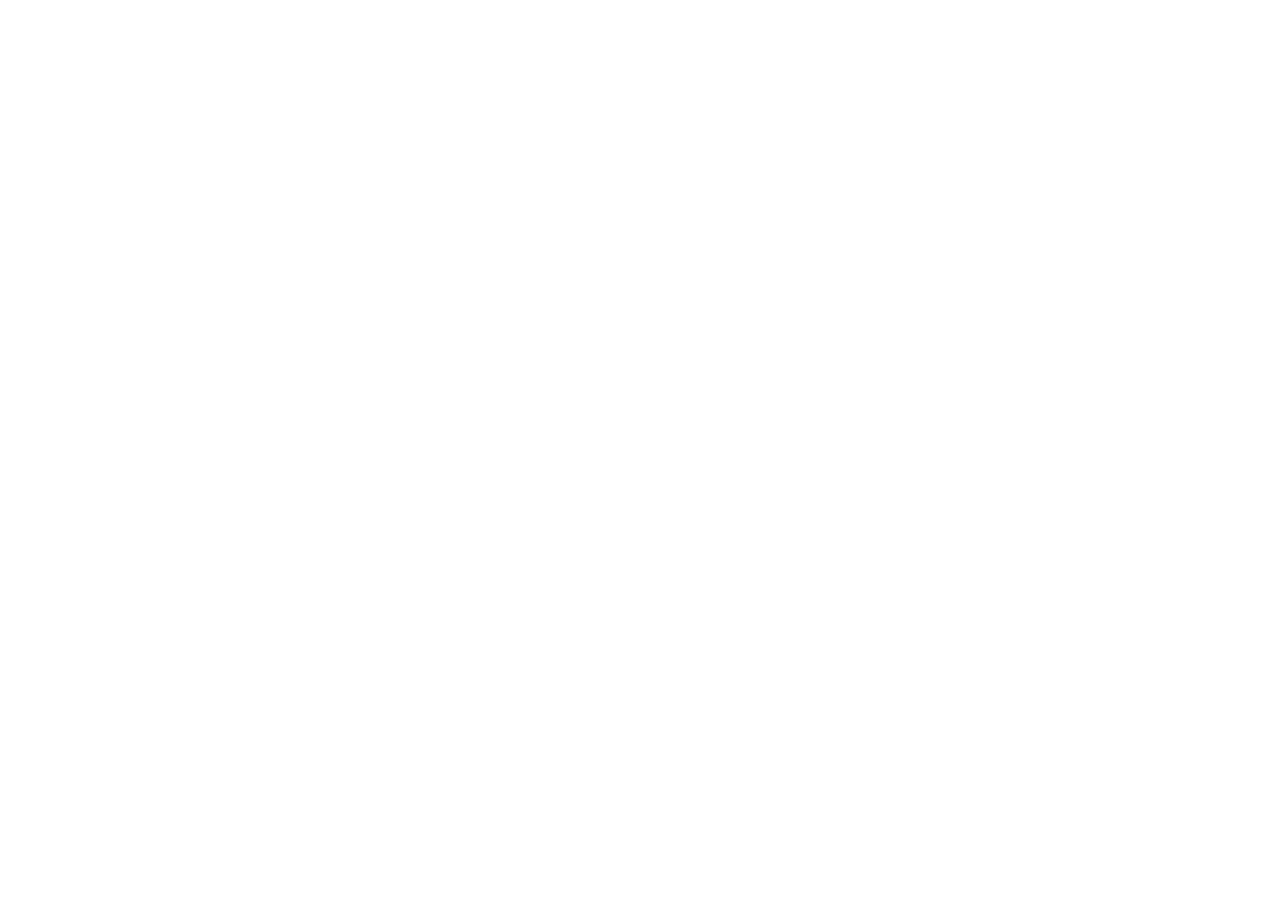
==== index.html @ a601dfd7 "completes 2 steps" ====
<!DOCTYPE html>
<html lang="en">
<head>
    <meta charset="UTF-8">
    <meta name="viewport" content="width=device-width, initial-scale=1.0">
    <title>Document</title>
</head>
<body>
    <script src="app.js"></script>  
</body>
</html>
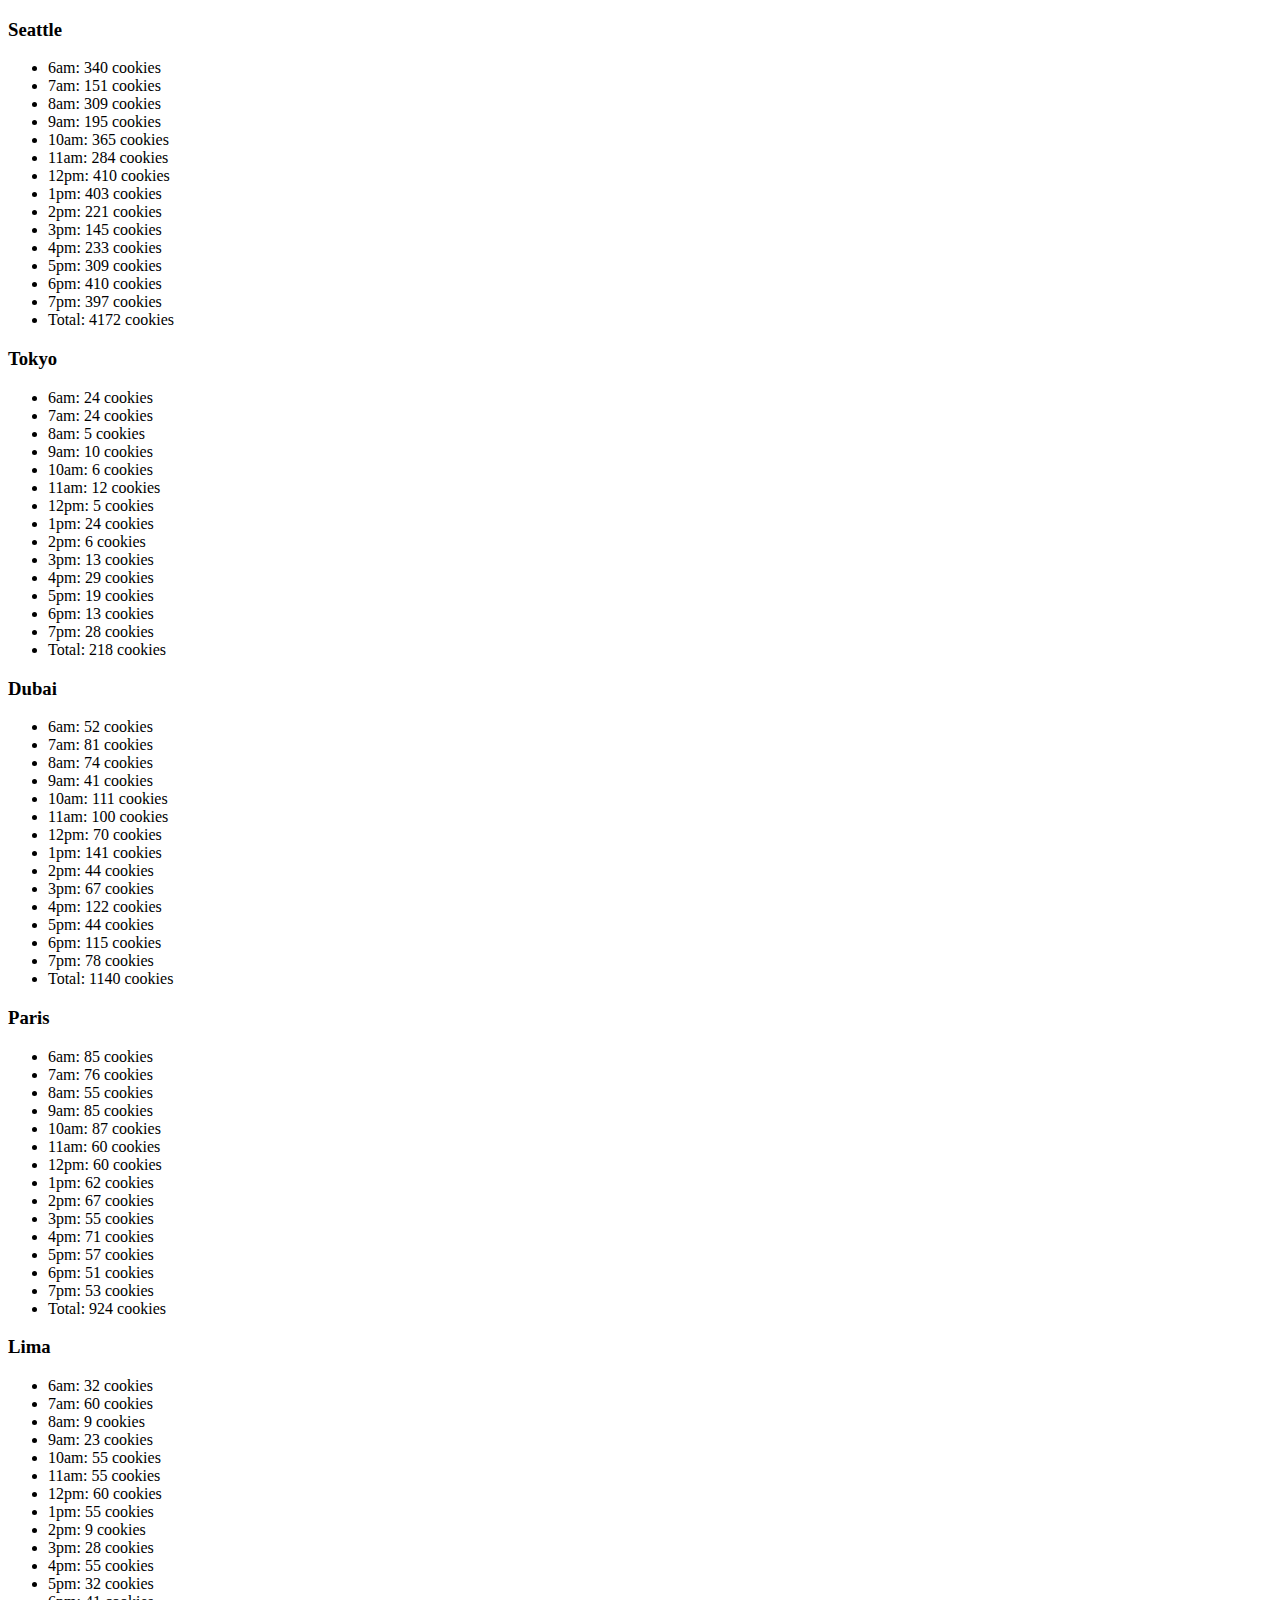
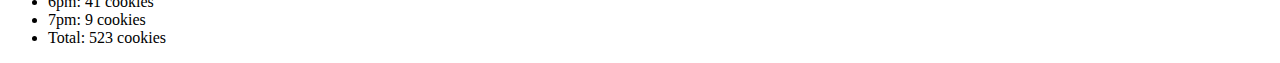
==== commit 59b17576: "made a few changes after review" ====
--- a/index.html
+++ b/index.html
@@ -3,7 +3,7 @@
 <head>
     <meta charset="UTF-8">
     <meta name="viewport" content="width=device-width, initial-scale=1.0">
-    <title>Document</title>
+    <title>Salmon Cookies</title>
 </head>
 <body>
     <script src="app.js"></script>  
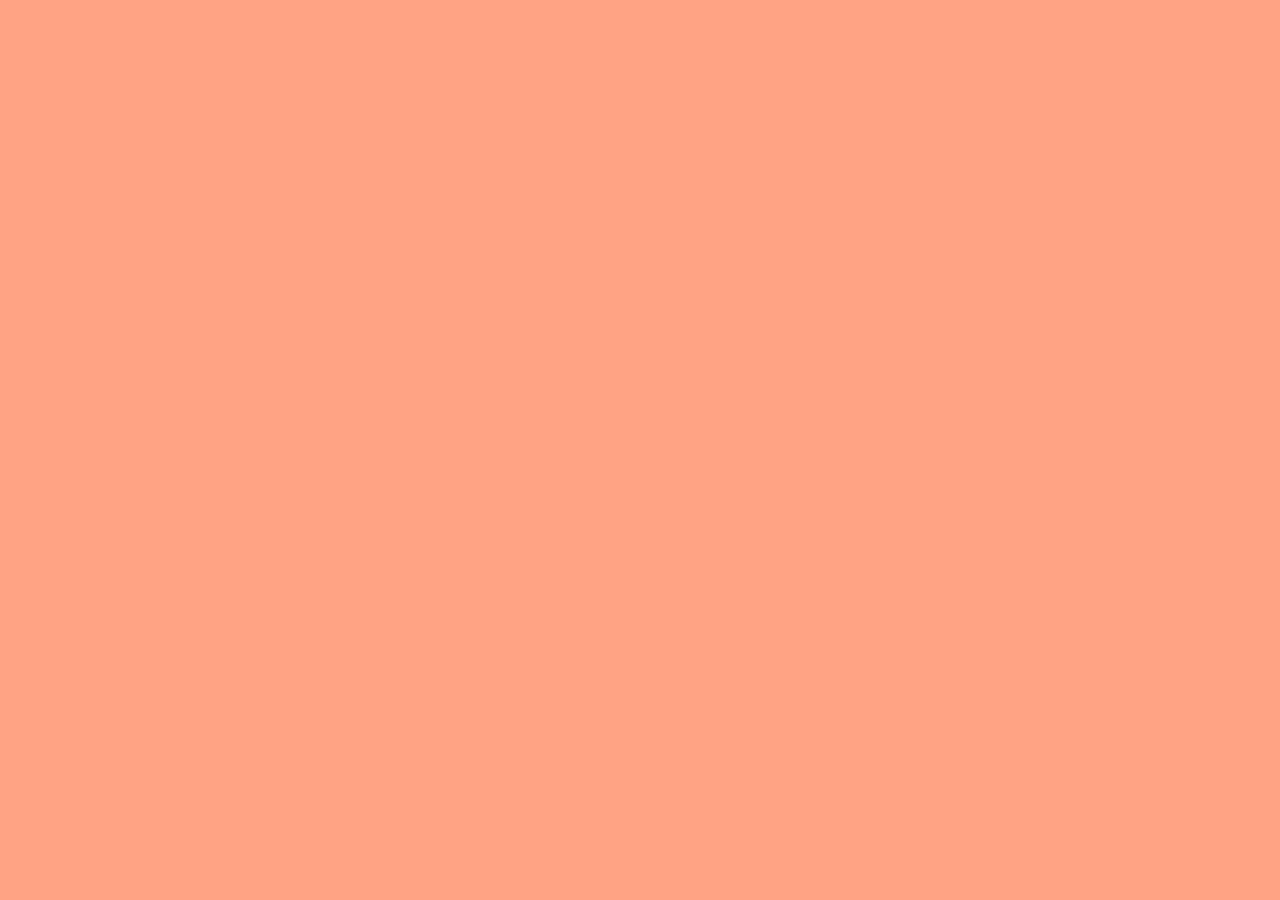
==== commit 96c67cb6: "added css link to index.html" ====
--- a/index.html
+++ b/index.html
@@ -4,6 +4,7 @@
     <meta charset="UTF-8">
     <meta name="viewport" content="width=device-width, initial-scale=1.0">
     <title>Salmon Cookies</title>
+    <link rel="stylesheet" href="style.css">
 </head>
 <body>
     <script src="app.js"></script>  
--- a/style.css
+++ b/style.css
@@ -0,0 +1,40 @@
+h1 {
+    font-family: 'Lato', sans-serif;
+    color: #74BDCB;
+    text-shadow: 1px 1px 2px #FFA384, 0 0 1em black, 0 0 0.2em blue;
+}
+
+h1 {
+    text-align: center;
+}
+
+table {
+    font-family: Arial, Helvetica, sans-serif;
+    text-align: center;
+    background-color: #E7F2F8;;
+    border: thin solid #74BDCB;
+    margin-left: auto;
+    margin-right: auto;
+    margin-top: 20px;
+    
+}
+
+#table-head {
+    background-color:#74BDCB;
+}
+
+#table-body  {
+    background-color:#abe9f5;
+}
+#table-footer {
+    background-color:#74BDCB;
+}
+
+body {
+    background-color: #FFA384;
+    text-align: center;
+}
+
+img {
+    width: 9.5%;
+}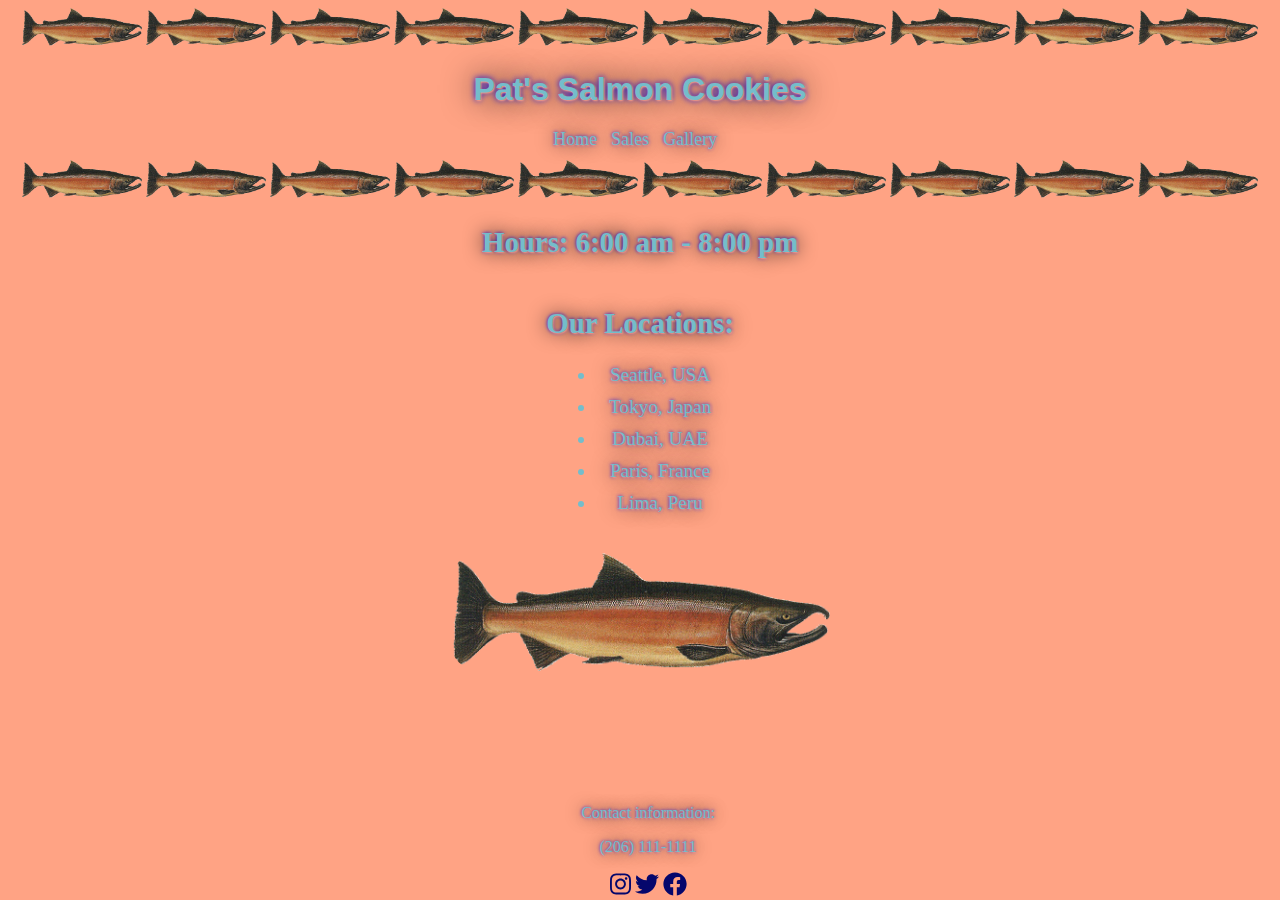
==== commit 4bfb530c: "added lighthouse score" ====
--- a/index.html
+++ b/index.html
@@ -7,6 +7,56 @@
     <link rel="stylesheet" href="style.css">
 </head>
 <body>
+    <header>
+        <img class="front-page" src="salmon.png">
+        <img class="front-page" src="salmon.png">
+        <img class="front-page" src="salmon.png">
+        <img class="front-page" src="salmon.png">
+        <img class="front-page" src="salmon.png">
+        <img class="front-page" src="salmon.png">
+        <img class="front-page" src="salmon.png">
+        <img class="front-page" src="salmon.png">
+        <img class="front-page" src="salmon.png">
+        <img class="front-page" src="salmon.png">
+        <h1>Pat's Salmon Cookies</h1>
+        <div id="links">
+            <a href="index.html">Home</a>
+            <a href="sales.html">Sales</a>
+            <a href="pictures.html">Gallery</a>
+        </div>
+        <img class="front-page" src="salmon.png">
+        <img class="front-page" src="salmon.png">
+        <img class="front-page" src="salmon.png">
+        <img class="front-page" src="salmon.png">
+        <img class="front-page" src="salmon.png">
+        <img class="front-page" src="salmon.png">
+        <img class="front-page" src="salmon.png">
+        <img class="front-page" src="salmon.png">
+        <img class="front-page" src="salmon.png">
+        <img class="front-page" src="salmon.png">
+    <main id="index">
+        <div>
+            <h2>Hours: 6:00 am - 8:00 pm</h2>
+        </div>
+        <div>
+            <h2>Our Locations:</h2>
+            <ul>
+                <li>Seattle, USA</li>
+                <li>Tokyo, Japan</li>
+                <li>Dubai, UAE</li>
+                <li>Paris, France</li>
+                <li>Lima, Peru</li>
+            </ul>
+        </div>
+        <img id="bottom" src="salmon.png">
+    </main>
+    <footer>
+        <p>Contact information:</p>
+        <p>(206) 111-1111</p>
+        <svg xmlns="http://www.w3.org/2000/svg" height="1.5em" viewBox="0 0 448 512"><!--! Font Awesome Free 6.4.0 by @fontawesome - https://fontawesome.com License - https://fontawesome.com/license (Commercial License) Copyright 2023 Fonticons, Inc. --><style>svg{fill:#040532}</style><path d="M224.1 141c-63.6 0-114.9 51.3-114.9 114.9s51.3 114.9 114.9 114.9S339 319.5 339 255.9 287.7 141 224.1 141zm0 189.6c-41.1 0-74.7-33.5-74.7-74.7s33.5-74.7 74.7-74.7 74.7 33.5 74.7 74.7-33.6 74.7-74.7 74.7zm146.4-194.3c0 14.9-12 26.8-26.8 26.8-14.9 0-26.8-12-26.8-26.8s12-26.8 26.8-26.8 26.8 12 26.8 26.8zm76.1 27.2c-1.7-35.9-9.9-67.7-36.2-93.9-26.2-26.2-58-34.4-93.9-36.2-37-2.1-147.9-2.1-184.9 0-35.8 1.7-67.6 9.9-93.9 36.1s-34.4 58-36.2 93.9c-2.1 37-2.1 147.9 0 184.9 1.7 35.9 9.9 67.7 36.2 93.9s58 34.4 93.9 36.2c37 2.1 147.9 2.1 184.9 0 35.9-1.7 67.7-9.9 93.9-36.2 26.2-26.2 34.4-58 36.2-93.9 2.1-37 2.1-147.8 0-184.8zM398.8 388c-7.8 19.6-22.9 34.7-42.6 42.6-29.5 11.7-99.5 9-132.1 9s-102.7 2.6-132.1-9c-19.6-7.8-34.7-22.9-42.6-42.6-11.7-29.5-9-99.5-9-132.1s-2.6-102.7 9-132.1c7.8-19.6 22.9-34.7 42.6-42.6 29.5-11.7 99.5-9 132.1-9s102.7-2.6 132.1 9c19.6 7.8 34.7 22.9 42.6 42.6 11.7 29.5 9 99.5 9 132.1s2.7 102.7-9 132.1z"/></svg>
+        <svg xmlns="http://www.w3.org/2000/svg" height="1.5em" viewBox="0 0 512 512"><!--! Font Awesome Free 6.4.0 by @fontawesome - https://fontawesome.com License - https://fontawesome.com/license (Commercial License) Copyright 2023 Fonticons, Inc. --><style>svg{fill:#040532}</style><path d="M459.37 151.716c.325 4.548.325 9.097.325 13.645 0 138.72-105.583 298.558-298.558 298.558-59.452 0-114.68-17.219-161.137-47.106 8.447.974 16.568 1.299 25.34 1.299 49.055 0 94.213-16.568 130.274-44.832-46.132-.975-84.792-31.188-98.112-72.772 6.498.974 12.995 1.624 19.818 1.624 9.421 0 18.843-1.3 27.614-3.573-48.081-9.747-84.143-51.98-84.143-102.985v-1.299c13.969 7.797 30.214 12.67 47.431 13.319-28.264-18.843-46.781-51.005-46.781-87.391 0-19.492 5.197-37.36 14.294-52.954 51.655 63.675 129.3 105.258 216.365 109.807-1.624-7.797-2.599-15.918-2.599-24.04 0-57.828 46.782-104.934 104.934-104.934 30.213 0 57.502 12.67 76.67 33.137 23.715-4.548 46.456-13.32 66.599-25.34-7.798 24.366-24.366 44.833-46.132 57.827 21.117-2.273 41.584-8.122 60.426-16.243-14.292 20.791-32.161 39.308-52.628 54.253z"/></svg>
+        <svg xmlns="http://www.w3.org/2000/svg" height="1.5em" viewBox="0 0 512 512"><!--! Font Awesome Free 6.4.0 by @fontawesome - https://fontawesome.com License - https://fontawesome.com/license (Commercial License) Copyright 2023 Fonticons, Inc. --><style>svg{fill:#05076c}</style><path d="M504 256C504 119 393 8 256 8S8 119 8 256c0 123.78 90.69 226.38 209.25 245V327.69h-63V256h63v-54.64c0-62.15 37-96.48 93.67-96.48 27.14 0 55.52 4.84 55.52 4.84v61h-31.28c-30.8 0-40.41 19.12-40.41 38.73V256h68.78l-11 71.69h-57.78V501C413.31 482.38 504 379.78 504 256z"/></svg>
+        </footer>
     <script src="app.js"></script>  
 </body>
 </html>--- a/style.css
+++ b/style.css
@@ -6,17 +6,6 @@
 
 h1 {
     text-align: center;
-}
-
-table {
-    font-family: Arial, Helvetica, sans-serif;
-    text-align: center;
-    background-color: #E7F2F8;;
-    border: thin solid #74BDCB;
-    margin-left: auto;
-    margin-right: auto;
-    margin-top: 20px;
-    
 }
 
 #table-head {
@@ -35,6 +24,61 @@
     text-align: center;
 }
 
-img {
+main {
+    display: flex;
+    flex-direction: column;
+    align-items: center;
+    font-size: larger;
+}
+
+#index {
+    color: #74BDCB;
+    text-shadow: 1px 1px 2px #FFA384, 0 0 1em black, 0 0 0.2em blue;
+}
+
+main img {
+    border-radius: 30px;
+    width: 30%;
+    margin: 10px;;
+}
+
+.front-page {
     width: 9.5%;
+}
+
+a {
+text-decoration: none;
+color: #74BDCB;
+text-shadow: 1px 1px 2px #FFA384, 0 0 1em black, 0 0 0.2em blue;
+font-size: large;
+margin-right: 10px;
+}
+
+#links {
+    margin-bottom: 10px;
+}
+
+footer {
+    color: #74BDCB;
+    text-shadow: 1px 1px 2px #FFA384, 0 0 1em black, 0 0 0.2em blue;
+    position: absolute;
+    bottom: 0;
+    width: 100%;
+}
+table {
+    font-family: Arial, Helvetica, sans-serif;
+    text-align: center;
+    background-color: #E7F2F8;;
+    border: thin solid #74BDCB;
+    margin-left: auto;
+    margin-right: auto;
+    margin-top: 20px;   
+}
+
+li {
+    margin: 10px;
+}
+
+#bottom {
+    margin-top: 20px;
 }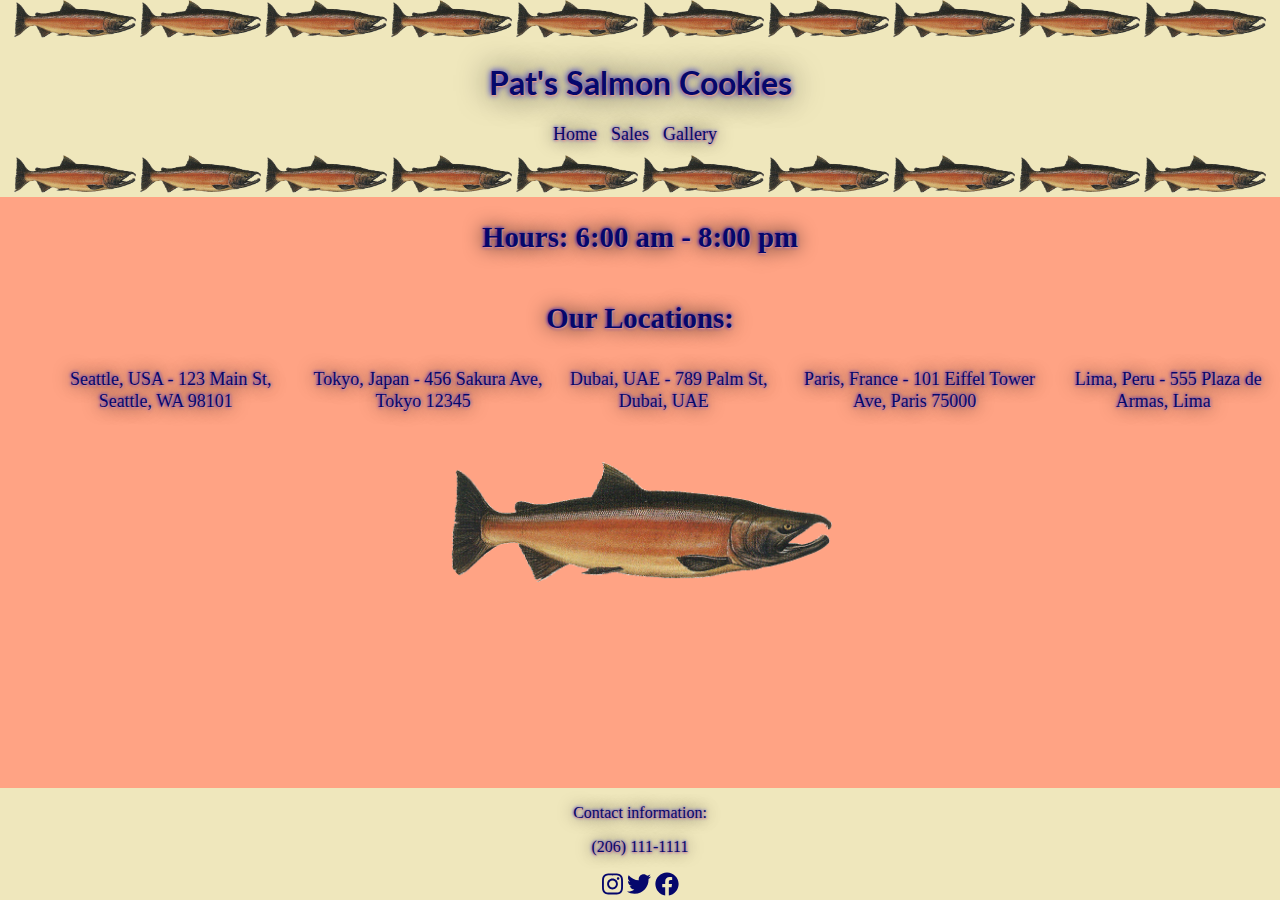
==== commit 6f28127d: "added styling" ====
--- a/index.html
+++ b/index.html
@@ -4,6 +4,9 @@
     <meta charset="UTF-8">
     <meta name="viewport" content="width=device-width, initial-scale=1.0">
     <title>Salmon Cookies</title>
+    <link rel="preconnect" href="https://fonts.googleapis.com">
+    <link rel="preconnect" href="https://fonts.gstatic.com" crossorigin>
+    <link href="https://fonts.googleapis.com/css2?family=Lato:wght@300;700&display=swap" rel="stylesheet">
     <link rel="stylesheet" href="style.css">
 </head>
 <body>
@@ -34,6 +37,7 @@
         <img class="front-page" src="salmon.png">
         <img class="front-page" src="salmon.png">
         <img class="front-page" src="salmon.png">
+    </header>   
     <main id="index">
         <div>
             <h2>Hours: 6:00 am - 8:00 pm</h2>
@@ -41,11 +45,11 @@
         <div>
             <h2>Our Locations:</h2>
             <ul>
-                <li>Seattle, USA</li>
-                <li>Tokyo, Japan</li>
-                <li>Dubai, UAE</li>
-                <li>Paris, France</li>
-                <li>Lima, Peru</li>
+                <li><a href="#seattle">Seattle, USA - 123 Main St, Seattle, WA 98101</a></li>
+                <li><a href="#tokyo">Tokyo, Japan - 456 Sakura Ave, Tokyo 12345</a></li>
+                <li><a href="#dubai">Dubai, UAE - 789 Palm St, Dubai, UAE</a></li>
+                <li><a href="#paris">Paris, France - 101 Eiffel Tower Ave, Paris 75000</a></li>
+                <li><a href="#lima">Lima, Peru - 555 Plaza de Armas, Lima</a></li>
             </ul>
         </div>
         <img id="bottom" src="salmon.png">
--- a/style.css
+++ b/style.css
@@ -1,6 +1,6 @@
 h1 {
     font-family: 'Lato', sans-serif;
-    color: #74BDCB;
+    color: #05076c;
     text-shadow: 1px 1px 2px #FFA384, 0 0 1em black, 0 0 0.2em blue;
 }
 
@@ -22,6 +22,8 @@
 body {
     background-color: #FFA384;
     text-align: center;
+    margin: 0;
+    padding: 0;
 }
 
 main {
@@ -32,7 +34,7 @@
 }
 
 #index {
-    color: #74BDCB;
+    color: #05076c;
     text-shadow: 1px 1px 2px #FFA384, 0 0 1em black, 0 0 0.2em blue;
 }
 
@@ -48,7 +50,7 @@
 
 a {
 text-decoration: none;
-color: #74BDCB;
+color: #05076c;
 text-shadow: 1px 1px 2px #FFA384, 0 0 1em black, 0 0 0.2em blue;
 font-size: large;
 margin-right: 10px;
@@ -59,12 +61,14 @@
 }
 
 footer {
-    color: #74BDCB;
+    color: #05076c;
     text-shadow: 1px 1px 2px #FFA384, 0 0 1em black, 0 0 0.2em blue;
     position: absolute;
     bottom: 0;
     width: 100%;
+    background-color: #EFE7BC;
 }
+
 table {
     font-family: Arial, Helvetica, sans-serif;
     text-align: center;
@@ -81,4 +85,58 @@
 
 #bottom {
     margin-top: 20px;
+}
+
+#stand-form {
+    margin-top: 10px;
+    display: flex;
+    justify-content:flex-start;
+    color: rgb(106, 67, 67);
+    font-family: Georgia, 'Times New Roman', Times, serif;
+}
+
+legend {
+    color: rgb(106, 67, 67);
+    text-shadow: 1px 1px 2px #FFA384, 0 0 1em black, 0 0 0.2em rgb(9, 9, 32);
+}
+
+button {
+    background-color: #FFA384;
+    color: rgb(106, 67, 67);
+    }
+
+button:hover {
+    background-color: #74BDCB;
+    color: rgb(106, 67, 67);
+    transition: background-color 350ms ease;
+}
+
+fieldset {
+   background-color: #EFE7BC;
+   
+}
+
+input {
+    display: flex;
+    flex-direction: column;
+    background-color: #FFA384;
+    color:rgb(106, 67, 67);
+    width: 100%;
+}
+
+label {
+    display: flex;
+    flex-direction: column;
+    align-items: flex-start;
+}
+
+
+header {
+    background-color: #EFE7BC;
+    width: 100%;
+}
+
+ul {
+    display: flex;
+    list-style:none;
 }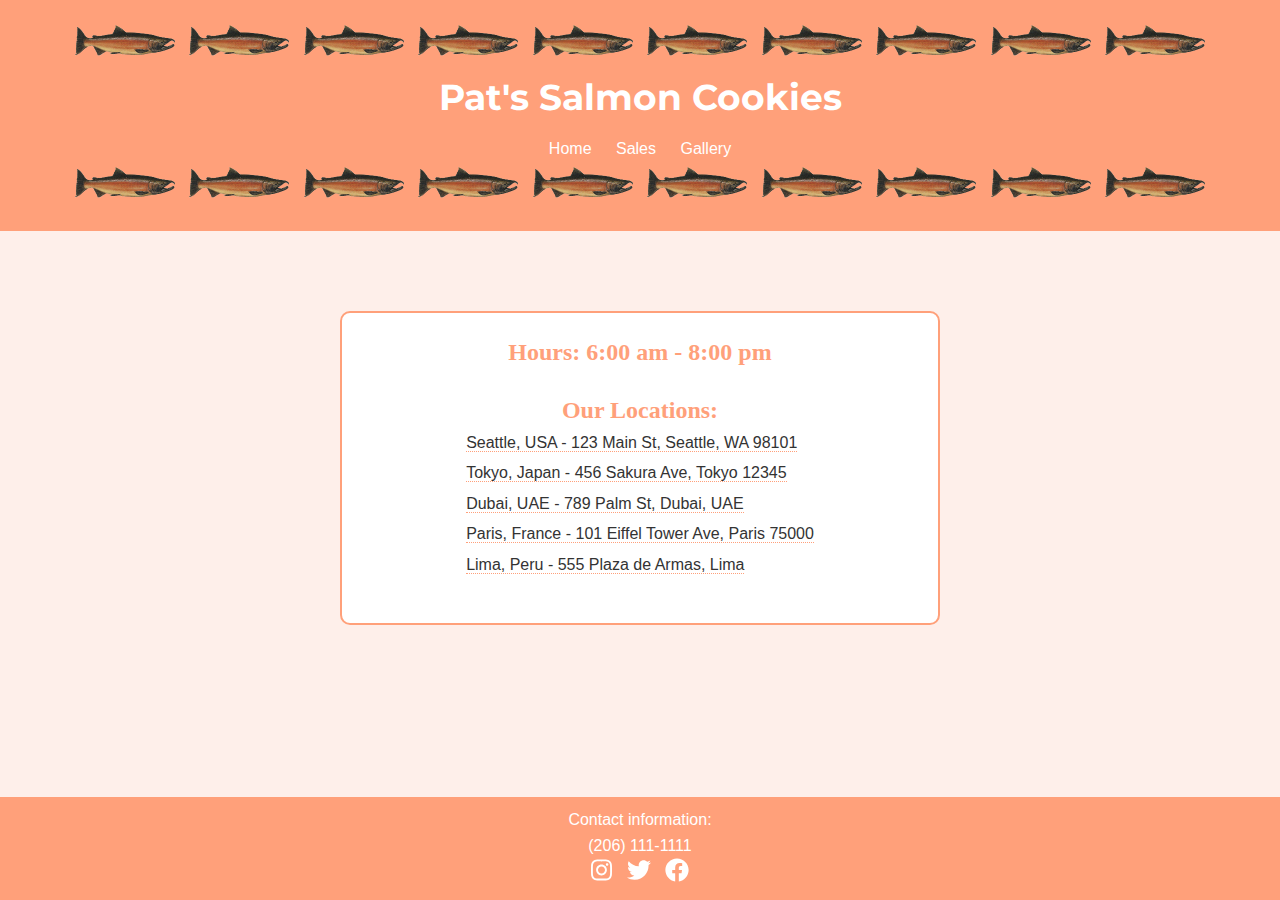
==== commit db4fba34: "changed css" ====
--- a/index.html
+++ b/index.html
@@ -4,9 +4,7 @@
     <meta charset="UTF-8">
     <meta name="viewport" content="width=device-width, initial-scale=1.0">
     <title>Salmon Cookies</title>
-    <link rel="preconnect" href="https://fonts.googleapis.com">
-    <link rel="preconnect" href="https://fonts.gstatic.com" crossorigin>
-    <link href="https://fonts.googleapis.com/css2?family=Lato:wght@300;700&display=swap" rel="stylesheet">
+    <link href="https://fonts.googleapis.com/css2?family=Montserrat:wght@300;400;500;700&display=swap" rel="stylesheet">
     <link rel="stylesheet" href="style.css">
 </head>
 <body>
@@ -52,14 +50,13 @@
                 <li><a href="#lima">Lima, Peru - 555 Plaza de Armas, Lima</a></li>
             </ul>
         </div>
-        <img id="bottom" src="salmon.png">
     </main>
-    <footer>
+    <footer class="pos-footer">
         <p>Contact information:</p>
         <p>(206) 111-1111</p>
         <svg xmlns="http://www.w3.org/2000/svg" height="1.5em" viewBox="0 0 448 512"><!--! Font Awesome Free 6.4.0 by @fontawesome - https://fontawesome.com License - https://fontawesome.com/license (Commercial License) Copyright 2023 Fonticons, Inc. --><style>svg{fill:#040532}</style><path d="M224.1 141c-63.6 0-114.9 51.3-114.9 114.9s51.3 114.9 114.9 114.9S339 319.5 339 255.9 287.7 141 224.1 141zm0 189.6c-41.1 0-74.7-33.5-74.7-74.7s33.5-74.7 74.7-74.7 74.7 33.5 74.7 74.7-33.6 74.7-74.7 74.7zm146.4-194.3c0 14.9-12 26.8-26.8 26.8-14.9 0-26.8-12-26.8-26.8s12-26.8 26.8-26.8 26.8 12 26.8 26.8zm76.1 27.2c-1.7-35.9-9.9-67.7-36.2-93.9-26.2-26.2-58-34.4-93.9-36.2-37-2.1-147.9-2.1-184.9 0-35.8 1.7-67.6 9.9-93.9 36.1s-34.4 58-36.2 93.9c-2.1 37-2.1 147.9 0 184.9 1.7 35.9 9.9 67.7 36.2 93.9s58 34.4 93.9 36.2c37 2.1 147.9 2.1 184.9 0 35.9-1.7 67.7-9.9 93.9-36.2 26.2-26.2 34.4-58 36.2-93.9 2.1-37 2.1-147.8 0-184.8zM398.8 388c-7.8 19.6-22.9 34.7-42.6 42.6-29.5 11.7-99.5 9-132.1 9s-102.7 2.6-132.1-9c-19.6-7.8-34.7-22.9-42.6-42.6-11.7-29.5-9-99.5-9-132.1s-2.6-102.7 9-132.1c7.8-19.6 22.9-34.7 42.6-42.6 29.5-11.7 99.5-9 132.1-9s102.7-2.6 132.1 9c19.6 7.8 34.7 22.9 42.6 42.6 11.7 29.5 9 99.5 9 132.1s2.7 102.7-9 132.1z"/></svg>
         <svg xmlns="http://www.w3.org/2000/svg" height="1.5em" viewBox="0 0 512 512"><!--! Font Awesome Free 6.4.0 by @fontawesome - https://fontawesome.com License - https://fontawesome.com/license (Commercial License) Copyright 2023 Fonticons, Inc. --><style>svg{fill:#040532}</style><path d="M459.37 151.716c.325 4.548.325 9.097.325 13.645 0 138.72-105.583 298.558-298.558 298.558-59.452 0-114.68-17.219-161.137-47.106 8.447.974 16.568 1.299 25.34 1.299 49.055 0 94.213-16.568 130.274-44.832-46.132-.975-84.792-31.188-98.112-72.772 6.498.974 12.995 1.624 19.818 1.624 9.421 0 18.843-1.3 27.614-3.573-48.081-9.747-84.143-51.98-84.143-102.985v-1.299c13.969 7.797 30.214 12.67 47.431 13.319-28.264-18.843-46.781-51.005-46.781-87.391 0-19.492 5.197-37.36 14.294-52.954 51.655 63.675 129.3 105.258 216.365 109.807-1.624-7.797-2.599-15.918-2.599-24.04 0-57.828 46.782-104.934 104.934-104.934 30.213 0 57.502 12.67 76.67 33.137 23.715-4.548 46.456-13.32 66.599-25.34-7.798 24.366-24.366 44.833-46.132 57.827 21.117-2.273 41.584-8.122 60.426-16.243-14.292 20.791-32.161 39.308-52.628 54.253z"/></svg>
-        <svg xmlns="http://www.w3.org/2000/svg" height="1.5em" viewBox="0 0 512 512"><!--! Font Awesome Free 6.4.0 by @fontawesome - https://fontawesome.com License - https://fontawesome.com/license (Commercial License) Copyright 2023 Fonticons, Inc. --><style>svg{fill:#05076c}</style><path d="M504 256C504 119 393 8 256 8S8 119 8 256c0 123.78 90.69 226.38 209.25 245V327.69h-63V256h63v-54.64c0-62.15 37-96.48 93.67-96.48 27.14 0 55.52 4.84 55.52 4.84v61h-31.28c-30.8 0-40.41 19.12-40.41 38.73V256h68.78l-11 71.69h-57.78V501C413.31 482.38 504 379.78 504 256z"/></svg>
+        <svg xmlns="http://www.w3.org/2000/svg" height="1.5em" viewBox="0 0 512 512"><!--! Font Awesome Free 6.4.0 by @fontawesome - https://fontawesome.com License - https://fontawesome.com/license (Commercial License) Copyright 2023 Fonticons, Inc. --><style>svg{fill:#FFF}</style><path d="M504 256C504 119 393 8 256 8S8 119 8 256c0 123.78 90.69 226.38 209.25 245V327.69h-63V256h63v-54.64c0-62.15 37-96.48 93.67-96.48 27.14 0 55.52 4.84 55.52 4.84v61h-31.28c-30.8 0-40.41 19.12-40.41 38.73V256h68.78l-11 71.69h-57.78V501C413.31 482.38 504 379.78 504 256z"/></svg>
         </footer>
     <script src="app.js"></script>  
 </body>
--- a/style.css
+++ b/style.css
@@ -1,142 +1,198 @@
-h1 {
-    font-family: 'Lato', sans-serif;
-    color: #05076c;
-    text-shadow: 1px 1px 2px #FFA384, 0 0 1em black, 0 0 0.2em blue;
+* {
+  margin: 0;
+  padding: 0;
+  box-sizing: border-box;
+}
+
+body {
+  font-family: 'Helvetica', sans-serif;
+  background-color: #FEEFEA;
+  color: #333;
+  line-height: 1.6;
+}
+
+header {
+  background-color: #FFA07A;
+  text-align: center;
+  padding: 20px;
 }
 
 h1 {
-    text-align: center;
+  font-family: 'Georgia', serif;
+  font-size: 36px;
+  margin-bottom: 10px;
+  color: #fff;
 }
 
-#table-head {
-    background-color:#74BDCB;
+#links {
+  margin-top: 10px;
 }
 
-#table-body  {
-    background-color:#abe9f5;
-}
-#table-footer {
-    background-color:#74BDCB;
-}
-
-body {
-    background-color: #FFA384;
-    text-align: center;
-    margin: 0;
-    padding: 0;
+#links a {
+  color: #fff;
+  text-decoration: none;
+  margin: 0 10px;
 }
 
 main {
-    display: flex;
-    flex-direction: column;
-    align-items: center;
-    font-size: larger;
+  max-width: 1200px;
+  margin: 0 auto;
+  padding: 20px;
+}
+
+table {
+  width: 100%;
+  border-collapse: collapse;
+  margin-top: 20px;
+  background-color: #FFA07A;
+  color: #fff;
+}
+
+th, td {
+  padding: 10px;
+  text-align: left;
+}
+
+thead {
+  background-color: #FF6347;
+}
+
+tfoot {
+  background-color: #FF6347;
+}
+
+#gallery {
+  display: flex;
+  flex-wrap: wrap;
+  justify-content: center;
+  margin-top: 50px;
+}
+
+#gallery img {
+  width: 250px;
+  height: 200px;
+  margin: 10px;
+  border: 2px solid #FFA07A;
+  border-radius: 50%;
+}
+
+.front-page {
+  width: 100px;
+  height: auto;
+  display: inline-block;
+  margin: 5px;
+}
+
+footer {
+  background-color: #FFA07A;
+  justify-content: center;
+  text-align: center;
+  padding: 10px;
+  color: #fff;
+  width: 100%;
+}
+
+footer svg {
+  margin: 0 5px;
+}
+
+form {
+  max-width: 400px;
+  margin: 0 auto;
+}
+
+fieldset {
+  border: 2px solid #FFA07A;
+  padding: 20px;
+  margin-bottom: 20px;
+}
+
+legend {
+  font-size: 24px;
+  color: #FFA07A;
+  margin-bottom: 10px;
+}
+
+form label {
+  color: #333;
+  display: block;
+  margin-bottom: 5px;
+}
+
+form input {
+  width: 100%;
+  padding: 10px;
+  margin-bottom: 10px;
+  border: 1px solid #FFA07A;
+  border-radius: 5px;
+}
+
+form button {
+  background-color: #FFA07A;
+  color: #fff;
+  padding: 10px 20px;
+  border: none;
+  border-radius: 5px;
+  cursor: pointer;
+}
+
+form button:hover {
+  background-color: #FF6347;
+}
+
+.pos-footer {
+  position: absolute;
+  bottom: 0;
 }
 
 #index {
-    color: #05076c;
-    text-shadow: 1px 1px 2px #FFA384, 0 0 1em black, 0 0 0.2em blue;
+  display:flex;
+  flex-direction: column;
+  align-items: center;
+  max-width: 600px;
+  margin-top: 80px;
+  background-color: #FFF;
+  border: 2px solid #FFA07A;
+  border-radius: 10px;
 }
 
-main img {
-    border-radius: 30px;
-    width: 30%;
-    margin: 10px;;
+#index h2 {
+  display:flex;
+  flex-direction: column;
+  align-items: center;
+  font-family: 'Georgia', serif;
+  font-size: 24px;
+  color: #FFA07A;
 }
 
-.front-page {
-    width: 9.5%;
+#index div {
+  margin-bottom: 20px;
 }
 
-a {
-text-decoration: none;
-color: #05076c;
-text-shadow: 1px 1px 2px #FFA384, 0 0 1em black, 0 0 0.2em blue;
-font-size: large;
-margin-right: 10px;
+#index ul {
+  list-style: none;
 }
 
-#links {
-    margin-bottom: 10px;
+#index li {
+  margin-bottom: 5px;
 }
 
-footer {
-    color: #05076c;
-    text-shadow: 1px 1px 2px #FFA384, 0 0 1em black, 0 0 0.2em blue;
-    position: absolute;
-    bottom: 0;
-    width: 100%;
-    background-color: #EFE7BC;
+#index a {
+  color: #333;
+  text-decoration: none;
+  border-bottom: 1px dotted #FFA07A;
 }
 
-table {
-    font-family: Arial, Helvetica, sans-serif;
-    text-align: center;
-    background-color: #E7F2F8;;
-    border: thin solid #74BDCB;
-    margin-left: auto;
-    margin-right: auto;
-    margin-top: 20px;   
-}
-
-li {
-    margin: 10px;
+#index a:hover {
+  color: #FFA07A;
 }
 
 #bottom {
-    margin-top: 20px;
+  display: block;
+  margin: 0 auto;
+  padding-top: 20px;
 }
 
-#stand-form {
-    margin-top: 10px;
-    display: flex;
-    justify-content:flex-start;
-    color: rgb(106, 67, 67);
-    font-family: Georgia, 'Times New Roman', Times, serif;
+h1, h2, h3, h4, h5, h6 {
+  font-family: 'Montserrat', sans-serif;
 }
-
-legend {
-    color: rgb(106, 67, 67);
-    text-shadow: 1px 1px 2px #FFA384, 0 0 1em black, 0 0 0.2em rgb(9, 9, 32);
-}
-
-button {
-    background-color: #FFA384;
-    color: rgb(106, 67, 67);
-    }
-
-button:hover {
-    background-color: #74BDCB;
-    color: rgb(106, 67, 67);
-    transition: background-color 350ms ease;
-}
-
-fieldset {
-   background-color: #EFE7BC;
-   
-}
-
-input {
-    display: flex;
-    flex-direction: column;
-    background-color: #FFA384;
-    color:rgb(106, 67, 67);
-    width: 100%;
-}
-
-label {
-    display: flex;
-    flex-direction: column;
-    align-items: flex-start;
-}
-
-
-header {
-    background-color: #EFE7BC;
-    width: 100%;
-}
-
-ul {
-    display: flex;
-    list-style:none;
-}